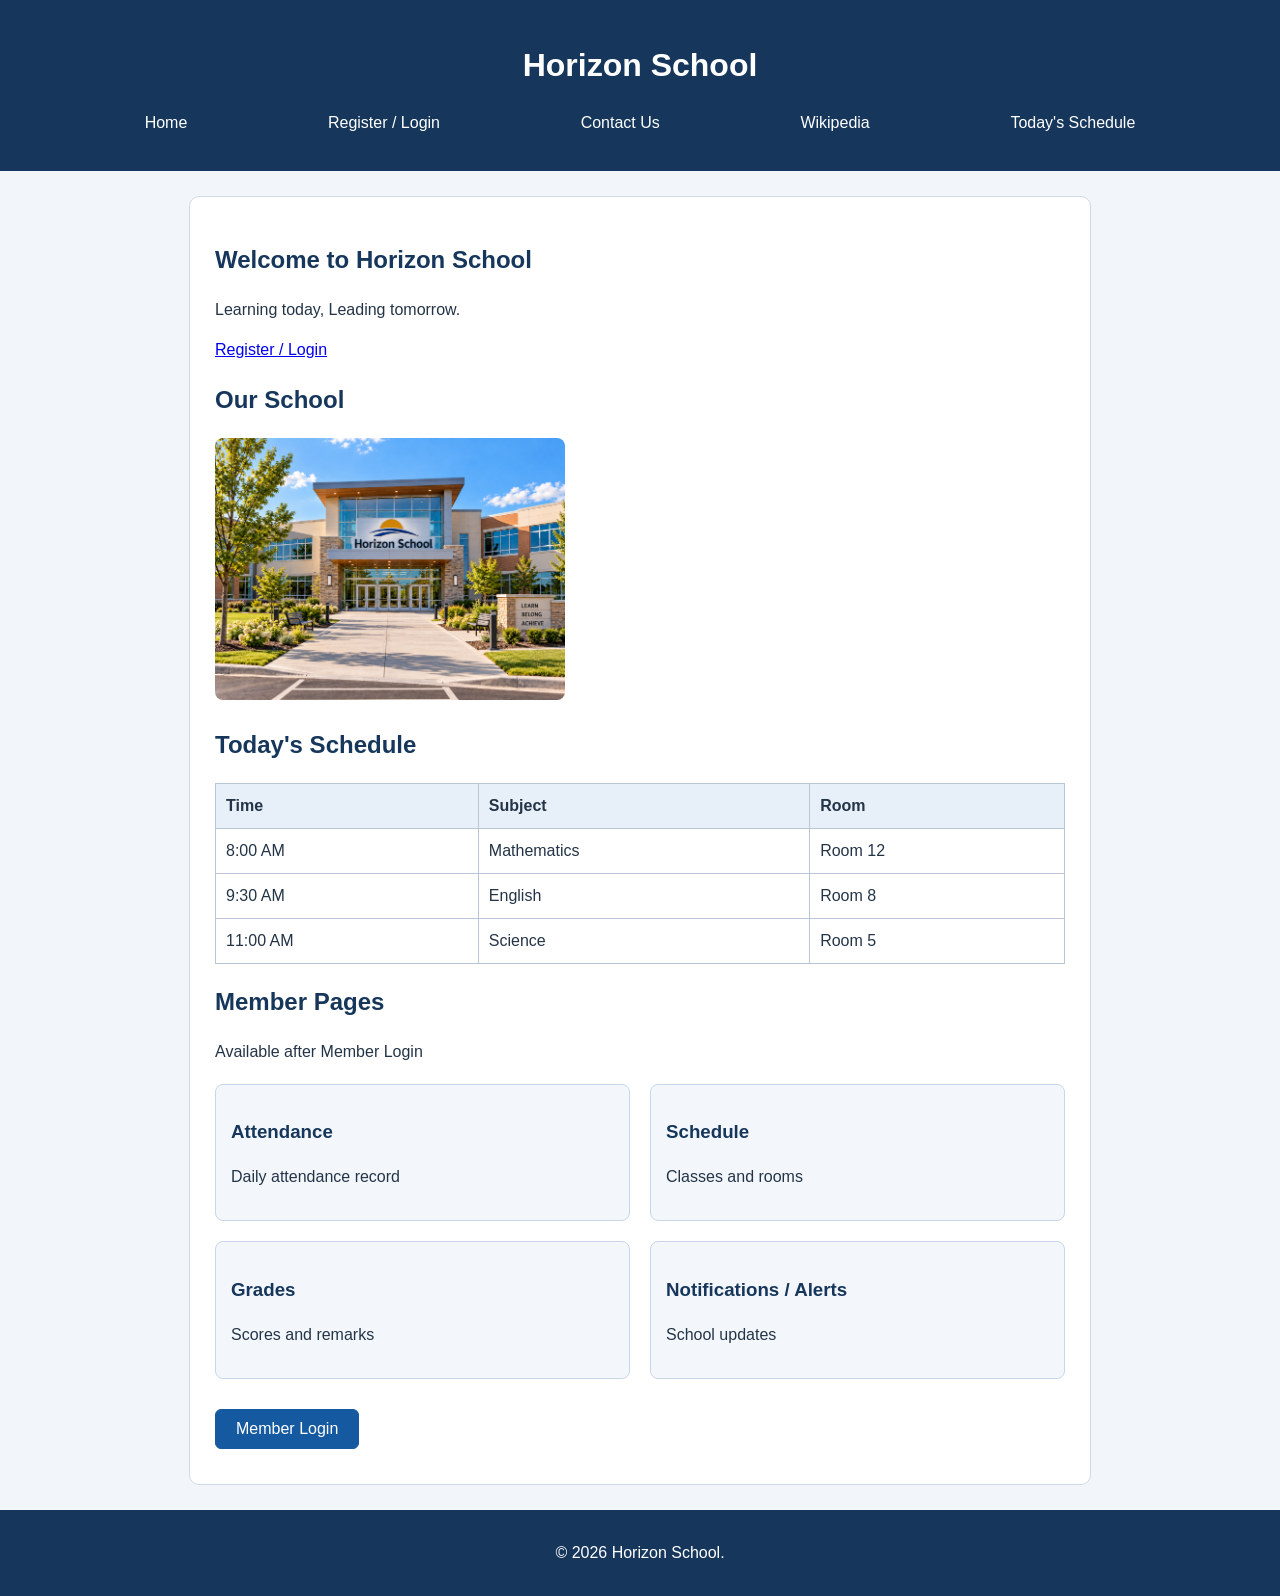
==== index.html @ f8d4ae98 "first commit" ====
<!DOCTYPE html>
<html lang="en">
<head>
    <meta charset="UTF-8">
    <title>Horizon School</title>
    <link rel="stylesheet" href="style.css">
</head>    
<body>
    <header class="site-header">
        <h1>Horizon School</h1>

        <nav class="navigation">
            <ul>
                <li><a href="index.html">Home</a></li>
                <li><a href="login.html">Register / Login</a></li>
                <li><a href="contact.html">Contact Us</a></li>
                <li><a href="https://www.wikipedia.org/" target="_blank">Wikipedia</a></li>
                <li><a href="#schedule">Today's Schedule</a></li>
            </ul>
        </nav>
    </header>

    <main class="content">

        <h2>Welcome to Horizon School</h2>

        <p>Learning today, Leading tomorrow.</p>
        
        <p>
            <a href="login.html">Register / Login</a>
        </p>
        <h2>Our School</h2>
<img src="School.png" alt="Horizon School building" width="350">

<h2 id="schedule">Today's Schedule</h2>

    <table border="1">
    <tr>
        <th>Time</th>
        <th>Subject</th>
        <th>Room</th>
    </tr>

    <tr>
        <td>8:00 AM</td>
        <td>Mathematics</td>
        <td>Room 12</td>
    </tr>
    <tr>

        <td>9:30 AM</td>
        <td>English</td>
        <td>Room 8</td>
    </tr>
    <tr>
        <td>11:00 AM</td>
        <td>Science</td>
        <td>Room 5</td>
    </tr>

    </table>

    <h2>Member Pages</h2>
<p>Available after Member Login</p>

<div class="cards">

    <div class="card">
        <h3>Attendance</h3>
        <p>Daily attendance record</p>
    </div>

    <div class="card">
        <h3>Schedule</h3>
        <p>Classes and rooms</p>
    </div>

    <div class="card">
        <h3>Grades</h3>
        <p>Scores and remarks</p>
    </div>

    <div class="card">
        <h3>Notifications / Alerts</h3>
        <p>School updates</p>
    </div>

</div>

<form action="login.html">
    <button class="button" type="submit">Member Login</button>
</form>

    </main>

    <footer class="site-footer">
        <p>&copy; 2026 Horizon School.</p>
    </footer>

</body>
</html>
---- style.css ----
body {
    font-family: sans-serif;
    background-color: #f2f5f9;
    color: #243447;
    line-height: 1.5;
    margin: 0;
}

.site-header {
    background-color: #16375b;
    color: white;
    padding: 20px;
    text-align: center;
}


.content {
    background-color: white;
    max-width: 850px;
    margin: 25px auto;
    padding: 25px;
    border: 1px solid #d1dae5;
    border-radius: 10px;
}

h2,h3 {
    color: #16375b;
}

.navigation a {
    color: white;
    text-decoration: none;
}

img {
    max-width: 100%;
    height: auto;
    border-radius: 8px;
}

table {
    width: 100%;
    border-collapse: collapse;
    margin: 15px 0;
}

th,td {
    border: 1px solid #b8c6d6;
    padding: 10px;
    text-align: left;
}

th {
    background-color: #e7eff8;
}

.cards {
    display: grid;
    grid-template-columns: 1fr 1fr;
    gap: 20px;
    margin: 20px 0;
}

.card {
    background-color: #f3f7fc;
    border: 1px solid #c8d7e8;
    border-radius: 8px;
    padding: 15px;
    margin: 0;
}

.button {
    background-color: #1559a0;
    color: white;
    font-family: inherit;
    font-size: 16px;
    padding: 10px 20px;
    margin: 10px 0;
    border: 1px solid #1559a0;
    border-radius: 6px;
    cursor: pointer;
}

.site-footer {
    background-color: #16375b;
    color: white;
    text-align: center;
    padding: 15px;
    margin-top: 25px;
}
.navigation ul {
    display: flex;
    justify-content: space-evenly;
    align-items: center;
    gap: 16px;
    list-style-type: none;
    padding: 0;
}
.login-layout {
    display: grid;
    grid-template-columns: 1fr 1fr;
    gap: 30px;
}

.login-info {
    background-color: #f3f7fc;
    padding: 20px;
    border-radius: 8px;
}

.login-info li {
    margin: 20px 0;
}

.login-box {
    padding: 20px;
    border: 1px solid #c8d7e8;
    border-radius: 8px;
}

.login-box label {
    display: block;
    margin-bottom: 8px;
}

.login-box input {
    width: 100%;
    box-sizing: border-box;
    padding: 10px;
    border: 1px solid #b8c6d6;
    border-radius: 6px;
    font-family: inherit;
}

.login-box .button {
    width: 100%;
}
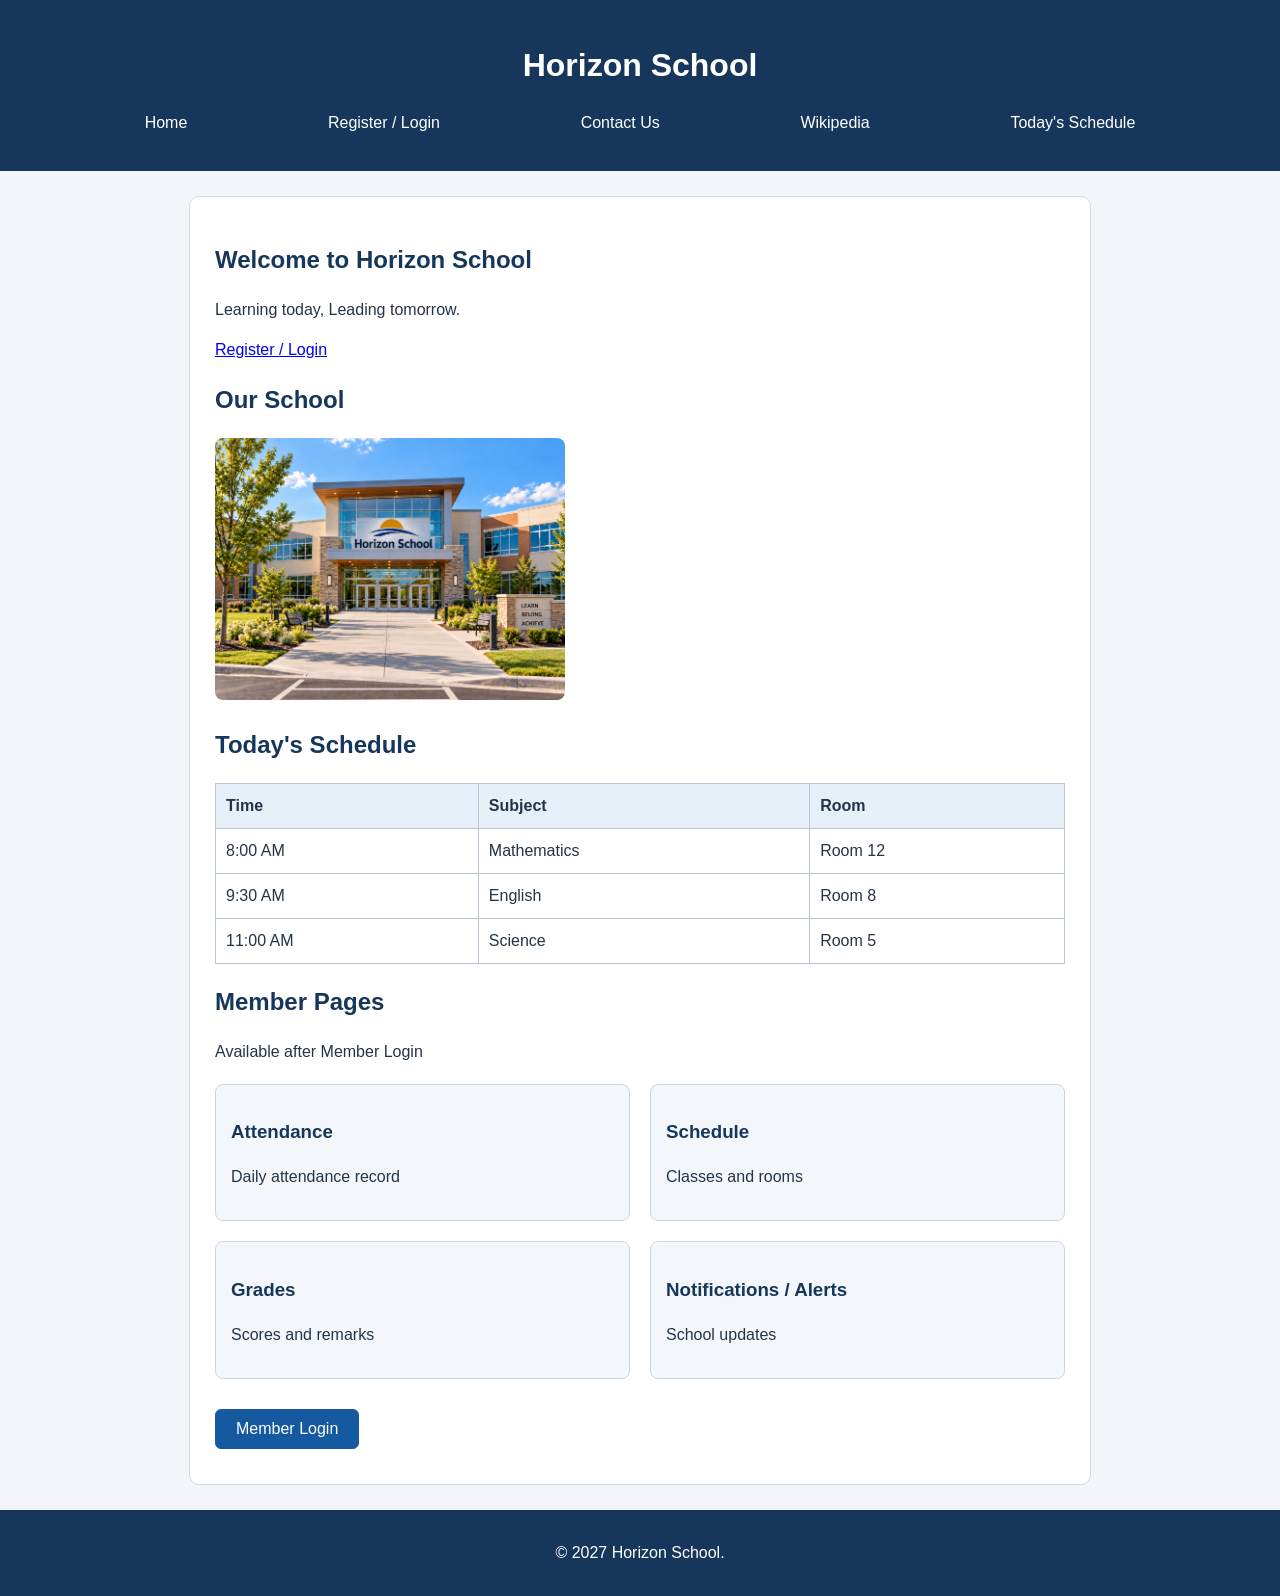
==== commit 8c87ace8: "first commit" ====
--- a/index.html
+++ b/index.html
@@ -94,7 +94,7 @@
     </main>
 
     <footer class="site-footer">
-        <p>&copy; 2026 Horizon School.</p>
+        <p>&copy; 2027 Horizon School.</p>
     </footer>
 
 </body>
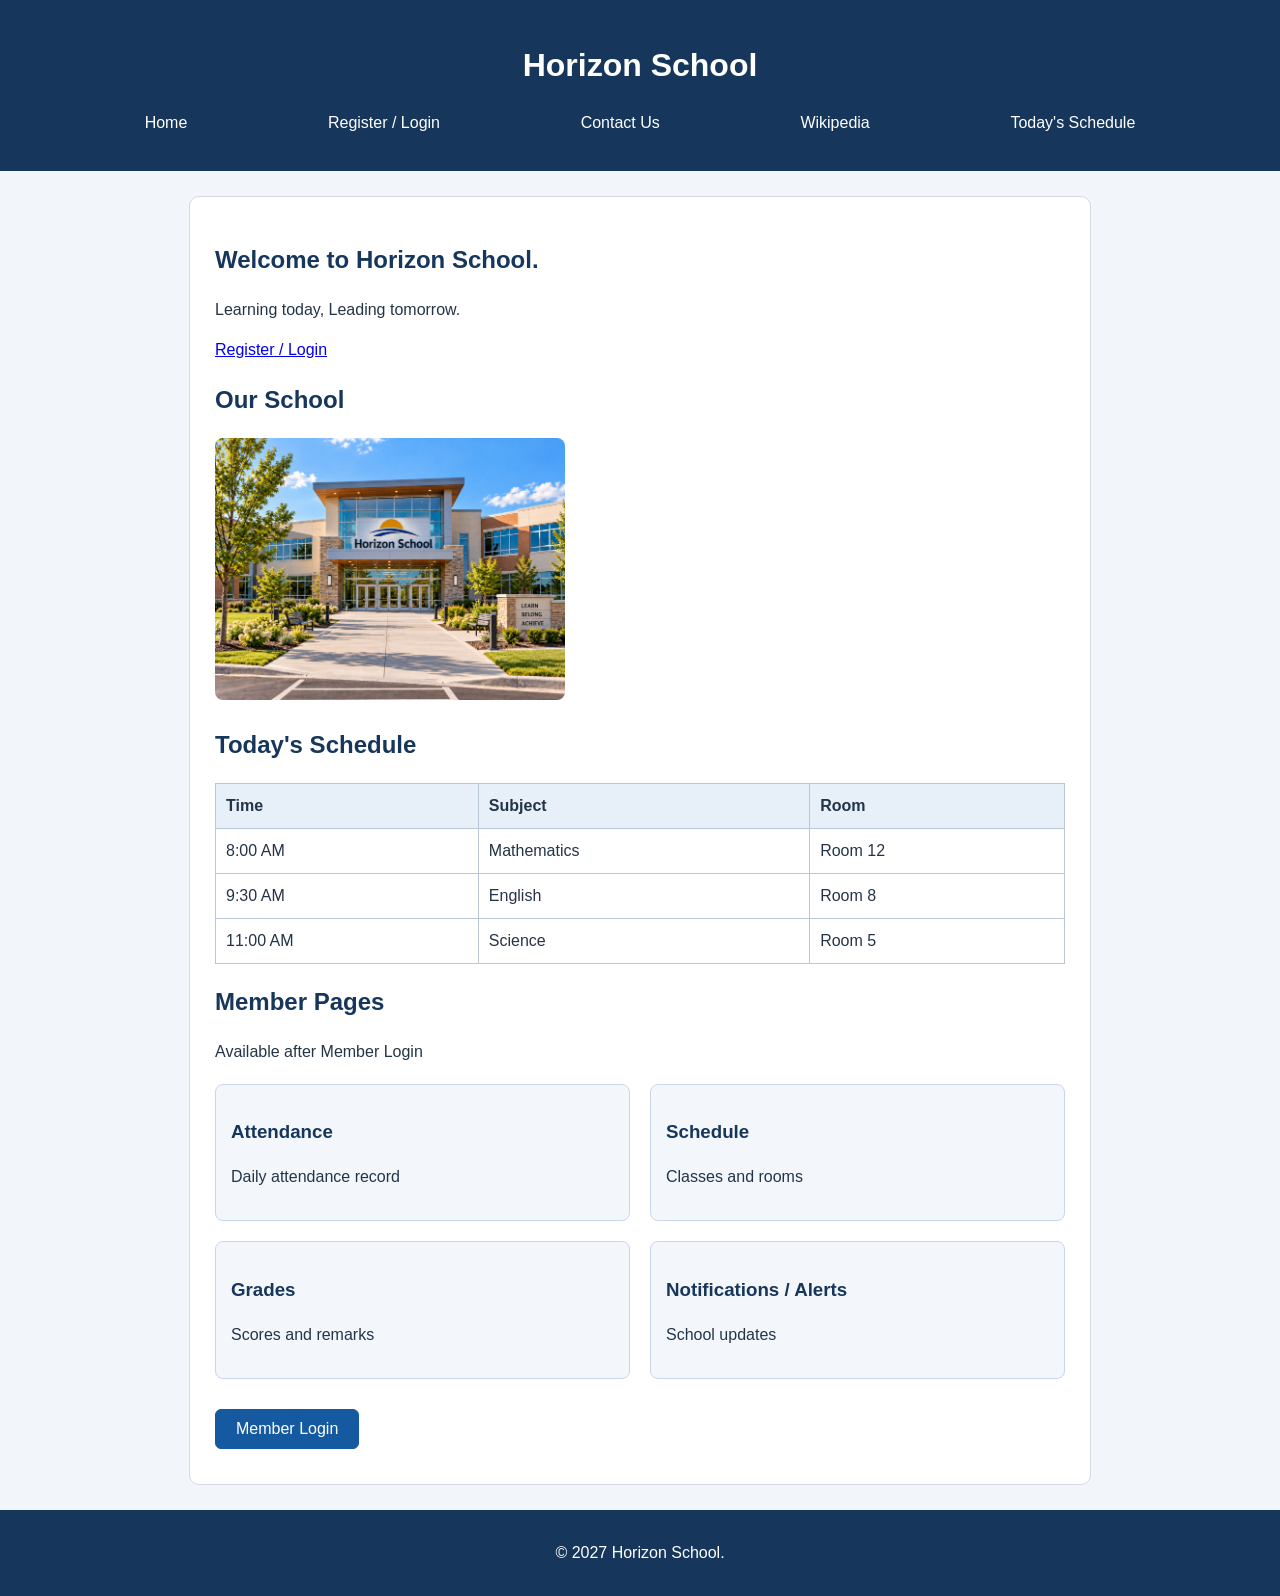
==== commit 8ef030e4: "new" ====
--- a/index.html
+++ b/index.html
@@ -22,7 +22,7 @@
 
     <main class="content">
 
-        <h2>Welcome to Horizon School</h2>
+        <h2>Welcome to Horizon School.</h2>
 
         <p>Learning today, Leading tomorrow.</p>
         
